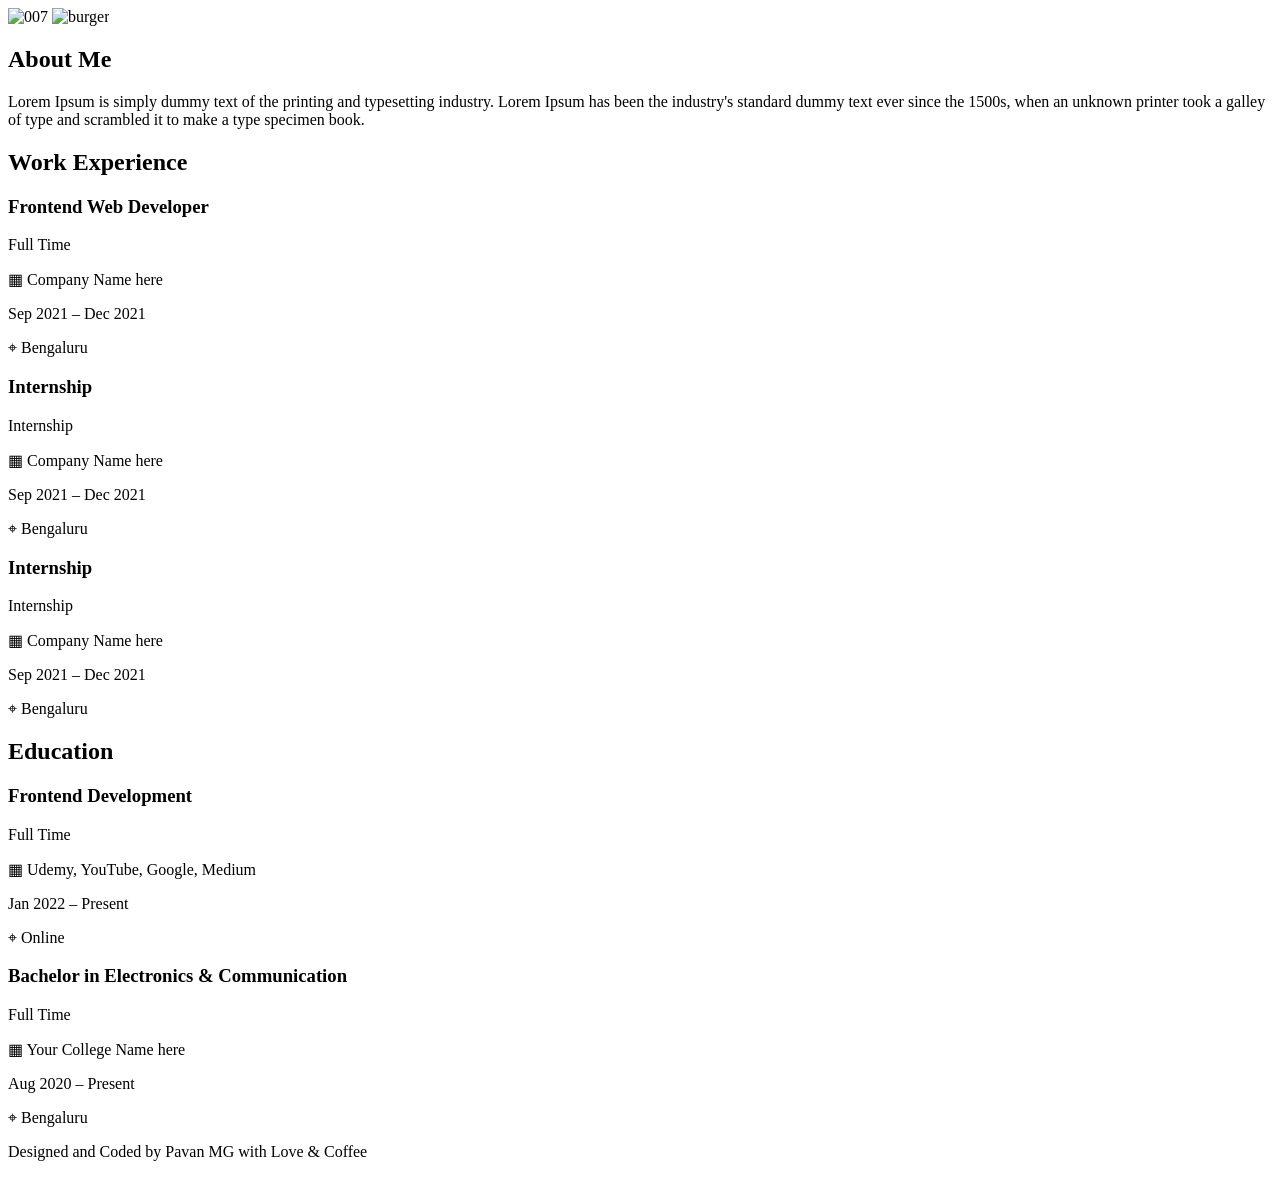
==== about.html @ eaff5516 "Added project structure with HTML. Added CSS files and images." ====
<!DOCTYPE html>
<html lang="sv">
<head>
    <meta charset="UTF-8">
    <meta name="viewport" content="width=device-width, initial-scale=1.0">
    <title>u01</title>
    <link rel="stylesheet" href="./css/base.css">
    <link rel="stylesheet" href="./css/about.css">
</head>
<body>
    <header>
        <img src="" alt="007">

        <img src="" alt="burger">

    </header>
    <main>
        <section class="about-introduction">
            <h2>About Me</h2>

            <p>
                Lorem Ipsum is simply dummy text of the printing and
                typesetting industry. Lorem Ipsum has been the industry's
                standard dummy text ever since the 1500s, when an unknown
                printer took a galley of type and scrambled it to make a type
                specimen book.
            </p>
        </section>
        
        <h2>Work Experience</h2>
        <article class="experience-item">
                <div class="experience-header">
                    <h3>Frontend Web Developer</h3>

                    <p class="experience-type">Full Time</p>
                </div>

                <div class="experience-details">
                    <div class="company">
                        <span>▦</span>
                        <span>Company Name here</span>
                    </div>

                    <p>Sep 2021 – Dec 2021</p>

                    <div class="location">
                        <span>⌖</span>
                        <span>Bengaluru</span>
                    </div>
                </div>
            </article>

            <article class="experience-item">
                <div class="experience-header">
                    <h3>Internship</h3>

                    <p class="experience-type">Internship</p>
                </div>

                <div class="experience-details">
                    <div class="company">
                        <span>▦</span>
                        <span>Company Name here</span>
                    </div>

                    <p>Sep 2021 – Dec 2021</p>

                    <div class="location">
                        <span>⌖</span>
                        <span>Bengaluru</span>
                    </div>
                </div>
            </article>

            <article class="experience-item">
                <div class="experience-header">
                    <h3>Internship</h3>

                    <p class="experience-type">Internship</p>
                </div>

                <div class="experience-details">

                    <div class="company">
                        <span>▦</span>
                        <span>Company Name here</span>
                    </div>

                    <p>Sep 2021 – Dec 2021</p>

                    <div class="location">
                        <span>⌖</span>
                        <span>Bengaluru</span>
                    </div>
                </div>
            </article>
        </section>

        <section class="education">
            <h2>Education</h2>

            <article class="education-item">
                <div class="education-header">
                    <h3>Frontend Development</h3>

                    <p class="education-type">Full Time</p>
                </div>

                <div class="education-details">
                    <div class="institution">
                        <span>▦</span>
                        <span>Udemy, YouTube, Google, Medium</span>
                    </div>

                    <p>Jan 2022 – Present</p>

                    <div class="location">
                        <span>⌖</span>
                        <span>Online</span>
                    </div>
                </div>
            </article>

            <article class="education-item">

                <div class="education-header">
                    <h3>Bachelor in Electronics &amp; Communication</h3>

                    <p class="education-type">Full Time</p>
                </div>

                <div class="education-details">

                    <div class="institution">
                        <span>▦</span>
                        <span>Your College Name here</span>
                    </div>

                    <p>Aug 2020 – Present</p>

                    <div class="location">
                        <span>⌖</span>
                        <span>Bengaluru</span>
                    </div>
                </div>
            </article>
        </section>
    </main>

    <footer class="site-footer">
        <p>
            Designed and Coded by Pavan MG with
            <span>Love</span> &amp;
            <span>Coffee</span>
        </p>
    </footer>
</body>
</html>
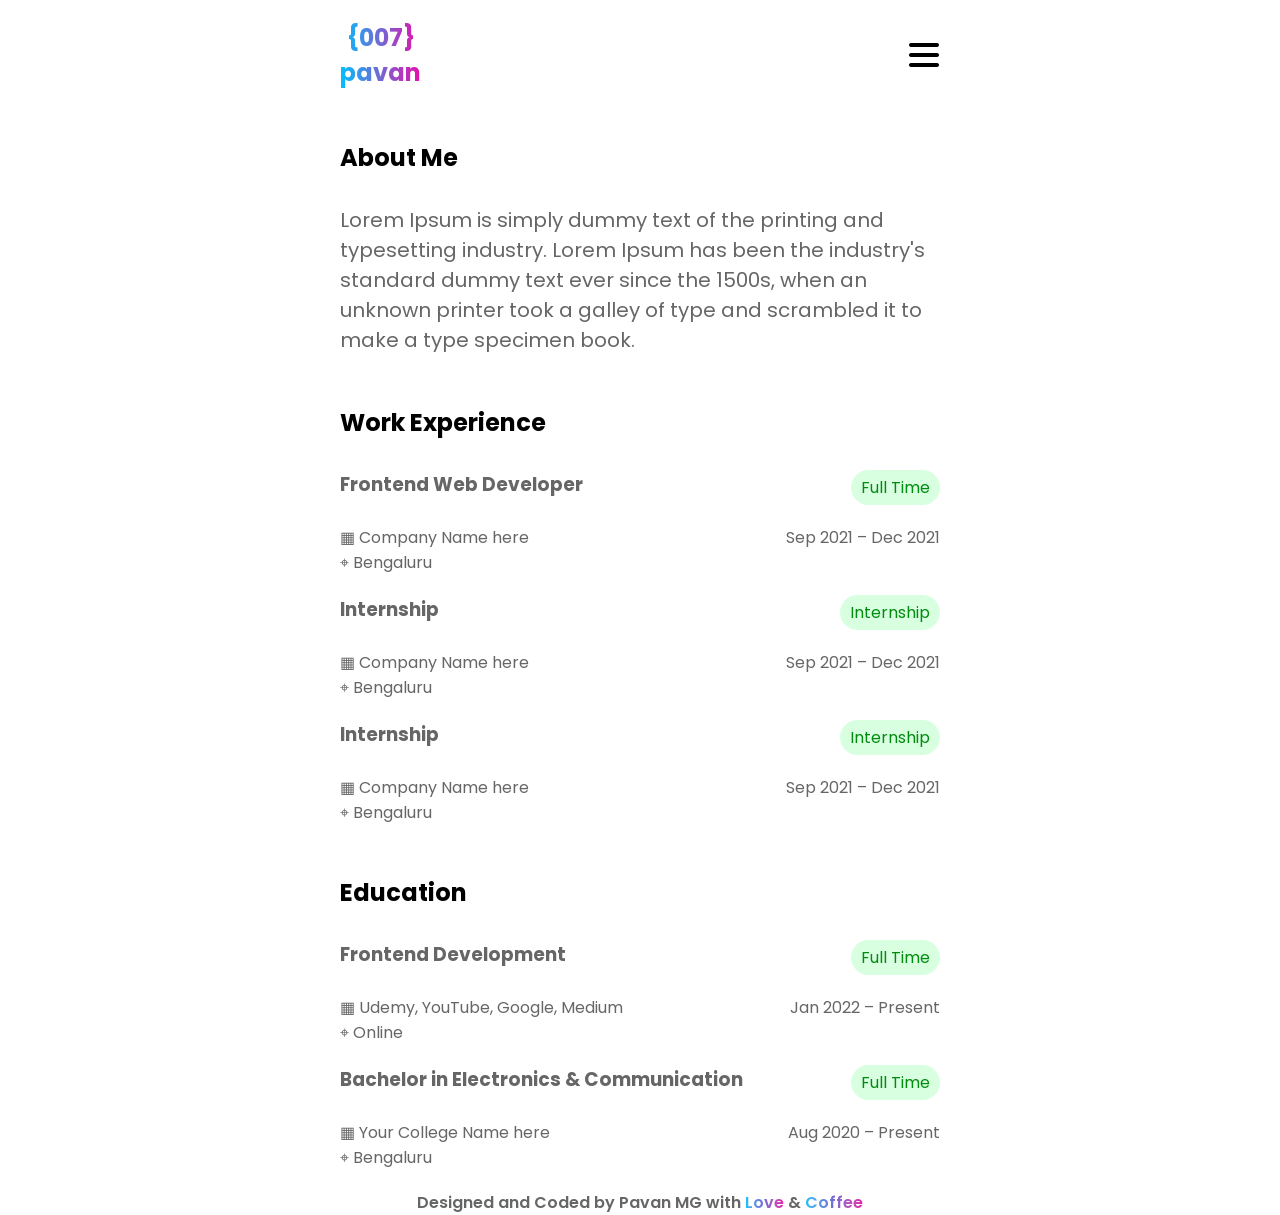
==== commit bf793dc0: "improve HTML structure and added CSS for about page and base css" ====
--- a/about.html
+++ b/about.html
@@ -9,13 +9,14 @@
 </head>
 <body>
     <header>
-        <img src="" alt="007">
-
-        <img src="" alt="burger">
-
+            <a class="main-logo" href="./index.html">
+                <p>{007}</p>
+                <p>pavan</p>
+            </a>
+        <img src="./assets/more.png" alt="burger">
     </header>
     <main>
-        <section class="about-introduction">
+        <section class="introduction">
             <h2>About Me</h2>
 
             <p>
@@ -27,25 +28,23 @@
             </p>
         </section>
         
-        <h2>Work Experience</h2>
-        <article class="experience-item">
+        <section class="work-experience">
+            <h2>Work Experience</h2>
+            <article class="experience-item">
                 <div class="experience-header">
                     <h3>Frontend Web Developer</h3>
 
                     <p class="experience-type">Full Time</p>
                 </div>
 
-                <div class="experience-details">
+                <div class="details">
                     <div class="company">
-                        <span>▦</span>
-                        <span>Company Name here</span>
+                        <span>▦ Company Name here</span>
+                        <p>Sep 2021 – Dec 2021</p>
                     </div>
 
-                    <p>Sep 2021 – Dec 2021</p>
-
                     <div class="location">
-                        <span>⌖</span>
-                        <span>Bengaluru</span>
+                        <span>⌖ Bengaluru</span>
                     </div>
                 </div>
             </article>
@@ -57,17 +56,14 @@
                     <p class="experience-type">Internship</p>
                 </div>
 
-                <div class="experience-details">
+                <div class="details">
                     <div class="company">
-                        <span>▦</span>
-                        <span>Company Name here</span>
+                        <span>▦ Company Name here</span>
+                        <p>Sep 2021 – Dec 2021</p>
                     </div>
 
-                    <p>Sep 2021 – Dec 2021</p>
-
                     <div class="location">
-                        <span>⌖</span>
-                        <span>Bengaluru</span>
+                        <span>⌖ Bengaluru</span>
                     </div>
                 </div>
             </article>
@@ -79,18 +75,15 @@
                     <p class="experience-type">Internship</p>
                 </div>
 
-                <div class="experience-details">
+                <div class="details">
 
                     <div class="company">
-                        <span>▦</span>
-                        <span>Company Name here</span>
+                        <span>▦ Company Name here</span>
+                        <p>Sep 2021 – Dec 2021</p>
                     </div>
 
-                    <p>Sep 2021 – Dec 2021</p>
-
                     <div class="location">
-                        <span>⌖</span>
-                        <span>Bengaluru</span>
+                        <span>⌖ Bengaluru</span>
                     </div>
                 </div>
             </article>
@@ -103,20 +96,17 @@
                 <div class="education-header">
                     <h3>Frontend Development</h3>
 
-                    <p class="education-type">Full Time</p>
+                    <p class="experience-type">Full Time</p>
                 </div>
 
-                <div class="education-details">
+                <div class="details">
                     <div class="institution">
-                        <span>▦</span>
-                        <span>Udemy, YouTube, Google, Medium</span>
+                        <span>▦ Udemy, YouTube, Google, Medium</span>
+                        <p>Jan 2022 – Present</p>
                     </div>
 
-                    <p>Jan 2022 – Present</p>
-
                     <div class="location">
-                        <span>⌖</span>
-                        <span>Online</span>
+                        <span>⌖ Online</span>
                     </div>
                 </div>
             </article>
@@ -126,28 +116,25 @@
                 <div class="education-header">
                     <h3>Bachelor in Electronics &amp; Communication</h3>
 
-                    <p class="education-type">Full Time</p>
+                    <p class="experience-type">Full Time</p>
                 </div>
 
-                <div class="education-details">
+                <div class="details">
 
                     <div class="institution">
-                        <span>▦</span>
-                        <span>Your College Name here</span>
+                        <span>▦ Your College Name here</span>
+                        <p>Aug 2020 – Present</p>
                     </div>
 
-                    <p>Aug 2020 – Present</p>
-
                     <div class="location">
-                        <span>⌖</span>
-                        <span>Bengaluru</span>
+                        <span>⌖ Bengaluru</span>
                     </div>
                 </div>
             </article>
         </section>
     </main>
 
-    <footer class="site-footer">
+    <footer>
         <p>
             Designed and Coded by Pavan MG with
             <span>Love</span> &amp;
--- a/css/base.css
+++ b/css/base.css
@@ -0,0 +1,73 @@
+@import url('https://fonts.googleapis.com/css2?family=Poppins:ital,wght@0,100;0,200;0,300;0,400;0,500;0,600;0,700;0,800;0,900;1,100;1,200;1,300;1,400;1,500;1,600;1,700;1,800;1,900&display=swap');
+
+:root {
+    --gradient-color-1: #E70FAA;
+    --gradient-color-2: #00C0FD;
+}
+
+* {
+    margin: 0;
+    padding: 0;
+    box-sizing: border-box;
+}
+
+body {
+    max-width: 600px;
+    height: 1200px;
+    display: flex;
+    flex-direction: column;
+    margin: auto;
+    font-family: "Poppins", sans-serif;
+    color: #666666;
+}
+
+h1, h2 {
+    color: #000;
+}
+
+header {
+    width: 100%;
+    display: flex;
+    flex-direction: row;
+    justify-content: space-between;
+    margin: auto;
+    margin-top: 20px;
+}
+
+header img {
+    width: 32px;
+    height: 32px;
+    margin: auto 0;
+}
+
+.main-logo {
+    display: flex;
+    flex-direction: column;
+    text-decoration: none;
+
+}
+
+.main-logo p {
+    background: linear-gradient(270deg, var(--gradient-color-1), var(--gradient-color-2));
+    -webkit-text-fill-color: transparent;
+    background-clip: text;
+    font-size: 24px;
+    font-weight: bold;
+    text-align: center;
+}
+
+main {
+    flex: 1;
+}
+
+footer {
+    text-align: center;
+    font-weight: 600;
+    margin-bottom: auto;
+}
+
+footer p span {
+    background: linear-gradient(270deg, var(--gradient-color-1), color-mix(in srgb, var(--gradient-color-1) 50%, var(--gradient-color-2) 50%), var(--gradient-color-2));
+    -webkit-text-fill-color: transparent;
+    background-clip: text;
+}
--- a/css/about.css
+++ b/css/about.css
@@ -0,0 +1,30 @@
+h2 {
+    margin: 50px 0 30px 0;
+}
+
+.experience-header, .education-header {
+    display: flex;
+    flex-direction: row;
+    justify-content: space-between;
+}
+
+.introduction p {
+    font-size: 20px;
+}
+
+.experience-type {
+    background-color: #D7FFE0;
+    color: #018C0F;
+    padding: 5px 10px ;
+    border-radius: 25px;
+}
+
+.details {
+    margin: 20px 0;
+}
+
+.company, .institution {
+    display: flex;
+    flex-direction: row;
+    justify-content: space-between;
+}
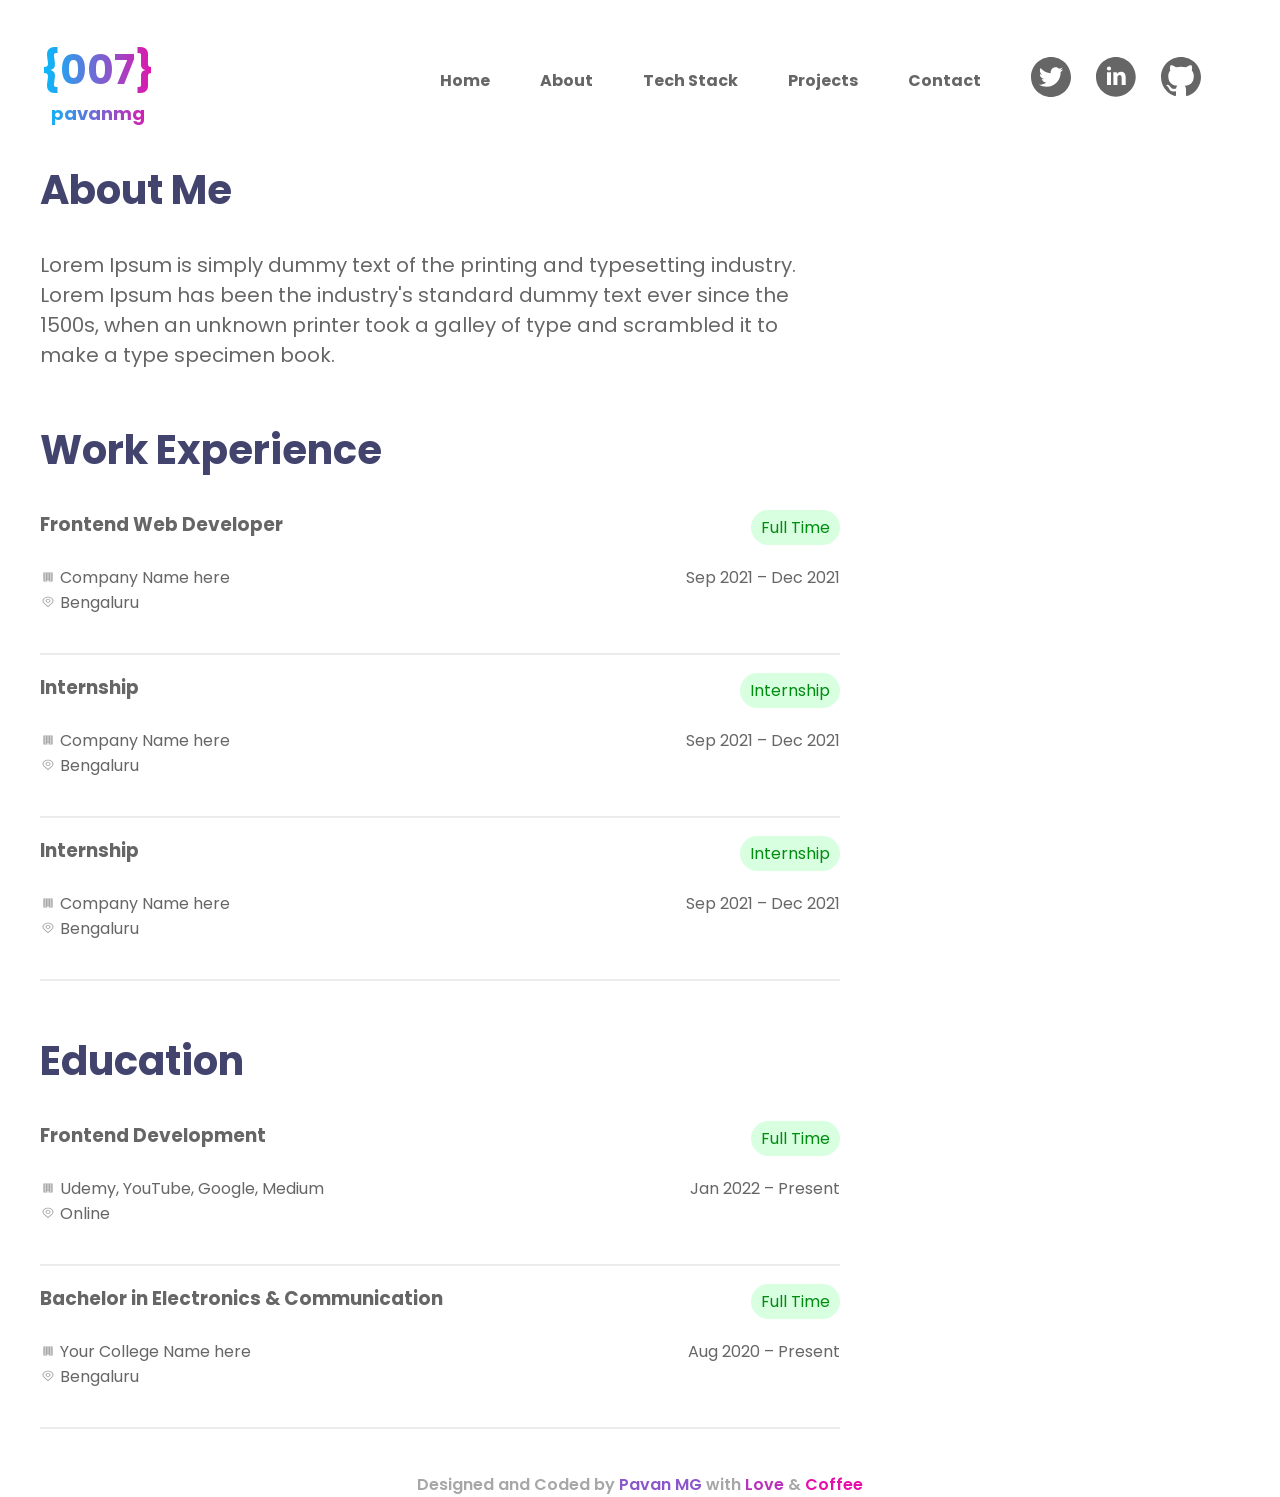
==== commit a50beaae: "Fix desktop screen styling. Rename image files for cleaner naming. Update HTML and CSS" ====
--- a/about.html
+++ b/about.html
@@ -10,11 +10,27 @@
 <body>
     <header>
             <a class="main-logo" href="./index.html">
-                <p>{007}</p>
-                <p>pavan</p>
+                <p class="main-logo-007">{007}</p>
+                <p class="main-logo-name">pavanmg</p>
             </a>
         <img src="./assets/more.png" alt="burger">
     </header>
+
+    <nav>
+        <ul class="page-links">
+            <li><a href="./index.html">Home</a></li>
+            <li><a href="./about.html">About</a></li>
+            <li><a href="./tech.html">Tech Stack</a></li>
+            <li><a href="./projects.html">Projects</a></li>
+            <li><a href="./contact.html">Contact</a></li>
+        </ul>
+        <ul class="logo-links">
+            <li><a href="#"><img src="./assets/Vector-6.svg" alt="logo"></a></li>
+            <li><a href="#"><img src="./assets/Vector-7.svg" alt="logo"></a></li>
+            <li><a href="#"><img src="./assets/Vector-8.svg" alt="logo"></a></li>
+        </ul>
+    </nav>
+
     <main>
         <section class="introduction">
             <h2>About Me</h2>
@@ -39,12 +55,12 @@
 
                 <div class="details">
                     <div class="company">
-                        <span>▦ Company Name here</span>
+                        <span><img src="./assets/mdi_office-building.svg" alt="building icon"> Company Name here</span>
                         <p>Sep 2021 – Dec 2021</p>
                     </div>
 
                     <div class="location">
-                        <span>⌖ Bengaluru</span>
+                        <span><img src="./assets/carbon_location.svg" alt="location icon"> Bengaluru</span>
                     </div>
                 </div>
             </article>
@@ -58,12 +74,12 @@
 
                 <div class="details">
                     <div class="company">
-                        <span>▦ Company Name here</span>
+                        <span><img src="./assets/mdi_office-building.svg" alt="building icon"> Company Name here</span>
                         <p>Sep 2021 – Dec 2021</p>
                     </div>
 
                     <div class="location">
-                        <span>⌖ Bengaluru</span>
+                        <span><img src="./assets/carbon_location.svg" alt="location icon"> Bengaluru</span>
                     </div>
                 </div>
             </article>
@@ -78,12 +94,12 @@
                 <div class="details">
 
                     <div class="company">
-                        <span>▦ Company Name here</span>
+                        <span><img src="./assets/mdi_office-building.svg" alt="building icon"> Company Name here</span>
                         <p>Sep 2021 – Dec 2021</p>
                     </div>
 
                     <div class="location">
-                        <span>⌖ Bengaluru</span>
+                        <span><img src="./assets/carbon_location.svg" alt="location icon"> Bengaluru</span>
                     </div>
                 </div>
             </article>
@@ -101,12 +117,12 @@
 
                 <div class="details">
                     <div class="institution">
-                        <span>▦ Udemy, YouTube, Google, Medium</span>
+                        <span><img src="./assets/mdi_office-building.svg" alt="building icon"> Udemy, YouTube, Google, Medium</span>
                         <p>Jan 2022 – Present</p>
                     </div>
 
                     <div class="location">
-                        <span>⌖ Online</span>
+                        <span><img src="./assets/carbon_location.svg" alt="location icon"> Online</span>
                     </div>
                 </div>
             </article>
@@ -122,12 +138,12 @@
                 <div class="details">
 
                     <div class="institution">
-                        <span>▦ Your College Name here</span>
+                        <span><img src="./assets/mdi_office-building.svg" alt="building icon"> Your College Name here</span>
                         <p>Aug 2020 – Present</p>
                     </div>
 
                     <div class="location">
-                        <span>⌖ Bengaluru</span>
+                        <span><img src="./assets/carbon_location.svg" alt="location icon"> Bengaluru</span>
                     </div>
                 </div>
             </article>
@@ -136,9 +152,10 @@
 
     <footer>
         <p>
-            Designed and Coded by Pavan MG with
-            <span>Love</span> &amp;
-            <span>Coffee</span>
+            Designed and Coded by 
+            <span class="name-footer">Pavan MG</span> with
+            <span class="love">Love</span> &amp;
+            <span class="coffee">Coffee</span>
         </p>
     </footer>
 </body>
--- a/css/base.css
+++ b/css/base.css
@@ -30,9 +30,9 @@
     display: flex;
     flex-direction: row;
     justify-content: space-between;
-    margin: auto;
-    margin-top: 20px;
+    margin-top: 40px;
 }
+
 
 header img {
     width: 32px;
@@ -44,30 +44,153 @@
     display: flex;
     flex-direction: column;
     text-decoration: none;
-
+    
 }
 
 .main-logo p {
     background: linear-gradient(270deg, var(--gradient-color-1), var(--gradient-color-2));
     -webkit-text-fill-color: transparent;
     background-clip: text;
-    font-size: 24px;
     font-weight: bold;
     text-align: center;
 }
 
+.main-logo-007 {
+    font-size: 40px;
+}
+
+.main-logo-name {
+    font-size: large;
+}
+
+nav {
+    display: flex;
+    flex-direction: column;
+    align-items: center;
+    height: 80px;
+}
+.page-links {
+    display: flex;
+    flex-direction: column;
+    align-items: center;
+    list-style: none;
+}
+
+nav a {
+    text-decoration: none;
+    color: #000;
+}
+
+.page-links a {
+    font-size: 20px;
+    font-weight: bolder;
+    margin-top: 5px;
+    margin-bottom: 5px;
+}
+
+.logo-links {
+    display: flex;
+    justify-content: center;
+    align-items: center;
+    list-style: none;
+    gap: 100px;
+}
+
+.logo-links a img {
+    width: 40px;
+    height: 40;
+}
+
+
 main {
     flex: 1;
+    margin-top: 50px;
 }
 
 footer {
+    margin-top: 25px;
     text-align: center;
     font-weight: 600;
     margin-bottom: auto;
 }
 
-footer p span {
+.love, .coffee {
     background: linear-gradient(270deg, var(--gradient-color-1), color-mix(in srgb, var(--gradient-color-1) 50%, var(--gradient-color-2) 50%), var(--gradient-color-2));
     -webkit-text-fill-color: transparent;
     background-clip: text;
+}
+
+@media (min-width: 1200px) {
+    body {
+        min-width: 1200px;
+        height: 1000px;
+        display: grid;
+        grid-template-areas:
+        "head nav nav"
+        "main main main"
+        "foot foot foot";
+        grid-template-columns: 1fr 1fr 1fr;
+        grid-template-rows: 60px 1fr 60px;
+    }
+
+    header {
+        grid-area: head;
+        height: 60px;
+    }
+
+    header img  {
+        display: none;
+        justify-content: space-evenly;
+    }
+
+    nav {
+        margin-top: 40px;
+        flex-direction: row;
+        grid-area: nav;
+    }
+
+    .page-links {
+        flex-direction: row;
+    }
+
+    .page-links a {
+        margin-right: 50px;
+        font-size: 16px;
+        color: #666666;
+    }
+
+    .logo-links {
+        gap: 25px;
+    }
+
+    main {
+        grid-area: main;
+    }
+
+    h2 {
+        margin-top: 100px;
+        font-size: 40px;
+        color: #42446E;
+    }
+
+    footer {
+        grid-area: foot;
+        color: #a7a7a7;
+    }
+
+    .name-footer {
+        color: color-mix(in srgb, var(--gradient-color-1) 60%, var(--gradient-color-2));
+    }
+
+    .love {
+        color: color-mix(in srgb, var(--gradient-color-1) 80%, var(--gradient-color-2));
+        background: none;
+        -webkit-text-fill-color: currentcolor;
+    }
+
+    .coffee {
+        color: var(--gradient-color-1);
+        background: none;
+        -webkit-text-fill-color: currentcolor;
+    }
 }
--- a/css/about.css
+++ b/css/about.css
@@ -10,6 +10,12 @@
 
 .introduction p {
     font-size: 20px;
+}
+
+.experience-item, .education-item {
+    border-bottom: 2px solid #EBEAED;
+    padding-bottom: 18px;
+    margin-bottom: 18px;
 }
 
 .experience-type {
@@ -27,4 +33,19 @@
     display: flex;
     flex-direction: row;
     justify-content: space-between;
+}
+
+@media (min-width: 1200px) {
+    body {
+        grid-template-areas:
+        "head nav nav"
+        "main main ."
+        "foot foot foot";
+    }
+}
+
+@media (max-width: 1200px) {
+    nav {
+        display: none;
+    }
 }
